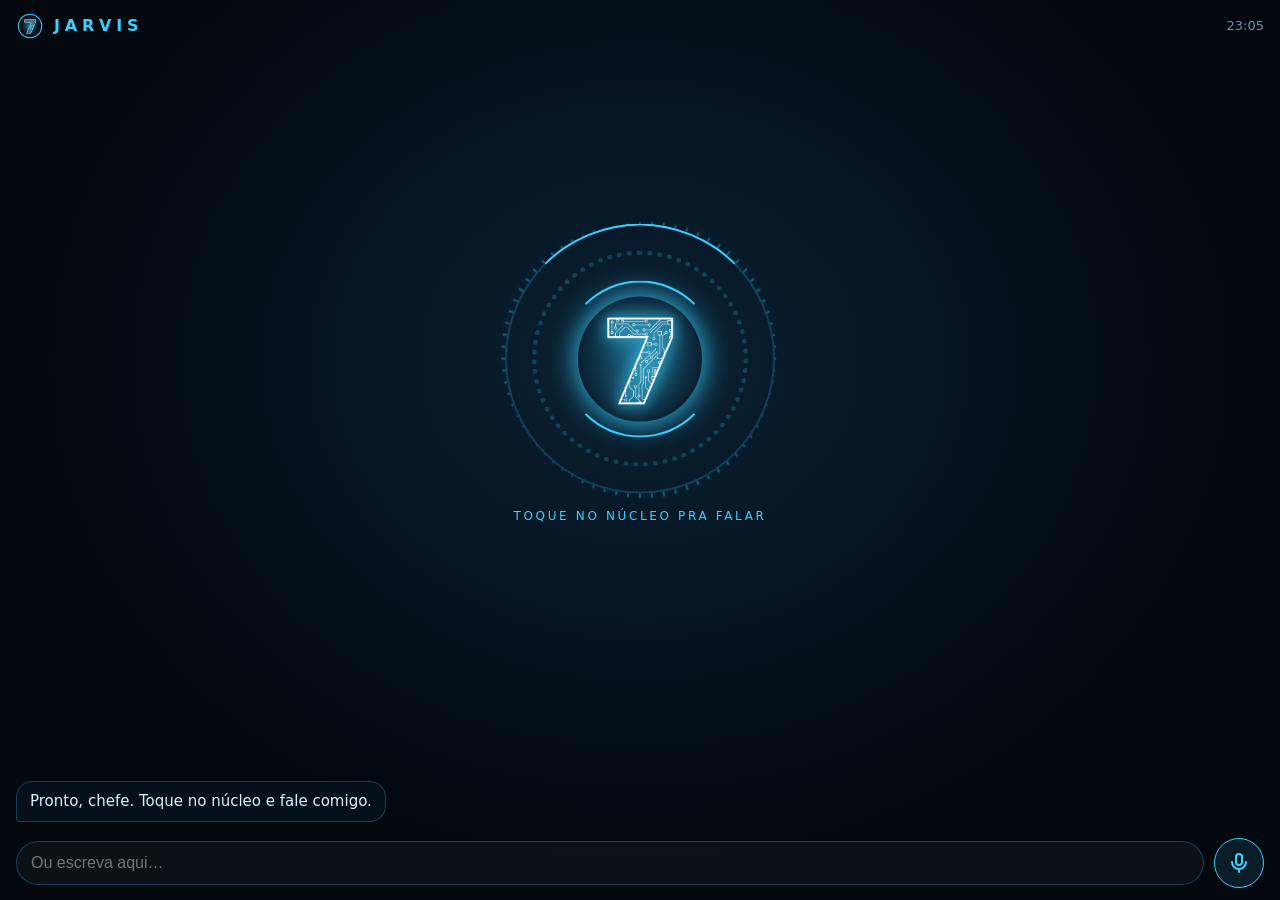
==== web/celular.html @ 2493da21 "Celular: núcleo no meio, hologramas no palco do celular, e cada Jarvis mostra só na sua tela Co-Auth" ====
<!doctype html>
<html lang="pt-BR">
<head>
<meta charset="utf-8">
<meta name="viewport" content="width=device-width, initial-scale=1, viewport-fit=cover, user-scalable=no">
<meta name="apple-mobile-web-app-capable" content="yes">
<meta name="mobile-web-app-capable" content="yes">
<meta name="apple-mobile-web-app-status-bar-style" content="black-translucent">
<meta name="apple-mobile-web-app-title" content="Jarvis">
<meta name="theme-color" content="#03080f">
<link rel="apple-touch-icon" href="/web/marca/jarvis-192.png">
<link rel="icon" href="/web/marca/jarvis-192.png">
<title>Jarvis</title>
<!-- Tela leve do celular (pelo Tailscale). O iPhone não deixa o microfone ouvindo o tempo todo nem som tocar sem
     toque: aqui é TOCAR pra falar. A gravação vai pro PC (/api/celular/ouvir → Whisper), a resposta vem do mesmo
     /api/conversar da tela do PC, e a voz toca num áudio só, destravado no primeiro toque. -->
<style>
  :root { --fundo: #03080f; --ciano: #39d0ff; --ciano-fraco: #39d0ff33; --texto: #d8f3ff; --fraco: #6f93a8;
          --cartao: rgba(57, 208, 255, .07); --borda: rgba(57, 208, 255, .25); --vermelho: #ff5c6c; --nivel: 0;
          --nucleo: min(56vw, 30vh, 300px); }
  * { box-sizing: border-box; -webkit-tap-highlight-color: transparent; }
  html, body { margin: 0; height: 100%; background: var(--fundo); color: var(--texto);
               font: 16px/1.4 -apple-system, "Segoe UI", system-ui, sans-serif; }
  body { display: flex; flex-direction: column; height: 100dvh; overflow: hidden;
         padding: env(safe-area-inset-top) 16px env(safe-area-inset-bottom);
         background: radial-gradient(ellipse at 50% 40%, #0a2133 0%, var(--fundo) 65%); }
  header { display: flex; align-items: center; gap: 10px; padding: 12px 0 6px; z-index: 3; }
  header img { width: 28px; height: 28px; border-radius: 8px; }
  header b { font-size: 16px; letter-spacing: .3em; color: var(--ciano); }
  #relogio { margin-left: auto; font-size: 13px; color: var(--fraco); font-variant-numeric: tabular-nums; }

  /* o meio: núcleo no centro; o palco (hologramas, globo, painéis) cobre o meio quando tem algo */
  #meio { position: relative; flex: 1; min-height: 0; }
  .palco { position: absolute; left: 50%; top: 42%; transform: translate(-50%, -50%); display: flex; flex-direction: column;
           align-items: center; z-index: 1; transition: left .5s, top .5s, transform .5s; }
  #onda { position: absolute; left: 50%; top: calc(var(--nucleo) / 2); width: calc(var(--nucleo) * 1.8); height: calc(var(--nucleo) * 1.8);
          transform: translate(-50%, -50%); pointer-events: none; }
  .nucleo { position: relative; width: var(--nucleo); height: var(--nucleo); cursor: pointer; }
  .anel, .centro { position: absolute; border-radius: 50%; inset: 0; }
  .a1 { border: 2px solid var(--ciano-fraco); border-top-color: var(--ciano); animation: gira 6s linear infinite; }
  .a2 { inset: 10%; border: 5px dotted var(--ciano-fraco); animation: gira 14s linear infinite reverse; }
  .a3 { inset: 21%; border: 2px solid var(--ciano); border-left-color: transparent; border-right-color: transparent; animation: gira 3s linear infinite; }
  .centro { inset: 27%; background: radial-gradient(circle, #39d0ff66 0%, #39d0ff22 45%, transparent 72%);
            box-shadow: 0 0 calc(30px + var(--nivel) * 70px) var(--ciano); }
  .sete { position: absolute; left: 50%; top: 50%; width: 36%; height: 36%; pointer-events: none;
          transform: translate(-50%, -50%) scale(calc(1 + var(--nivel) * .28));
          filter: drop-shadow(0 0 6px var(--ciano)) drop-shadow(0 0 calc(12px + var(--nivel) * 28px) var(--ciano)); }
  body.gravando { --ciano: #ff5c6c; --ciano-fraco: #ff5c6c33; }
  body.gravando .centro, body.pensando .centro { animation: pulsa 1.2s ease-in-out infinite; }
  @keyframes gira { to { transform: rotate(360deg); } }
  @keyframes pulsa { 50% { transform: scale(1.12); } }
  #estado { margin: 14px 0 0; font-size: 12px; letter-spacing: .22em; text-transform: uppercase; color: var(--ciano); text-align: center; }

  #palco { position: absolute; inset: 0; width: 100%; height: 100%; border: 0; z-index: 2; background: transparent;
           opacity: 0; pointer-events: none; transition: opacity .5s; border-radius: 16px; }
  html.palco-ativo #palco { opacity: 1; pointer-events: auto; }
  /* com algo no palco, o núcleo encolhe pro canto de cima (igual no PC) */
  html.palco-ativo .palco { left: calc(100% - var(--nucleo) * .17 - 4px); top: calc(var(--nucleo) * .17 + 4px);
                            transform: translate(-50%, -50%) scale(.34); z-index: 3; }
  html.palco-ativo #estado { display: none; }
  html.palco-ativo #conversa { max-height: 22%; }

  /* conversa: as últimas falas por cima da parte de baixo do meio */
  #conversa { position: absolute; left: 0; right: 0; bottom: 0; max-height: 40%; overflow-y: auto; z-index: 3;
              display: flex; flex-direction: column; gap: 8px; padding: 18px 0 6px; -webkit-overflow-scrolling: touch;
              -webkit-mask-image: linear-gradient(transparent, #000 18px); mask-image: linear-gradient(transparent, #000 18px); }
  .fala { max-width: 86%; padding: 9px 13px; border-radius: 16px; white-space: pre-wrap; word-wrap: break-word; font-size: 15px; }
  .eu { align-self: flex-end; background: rgba(57, 208, 255, .18); border-bottom-right-radius: 4px; }
  .ele { align-self: flex-start; background: rgba(6, 18, 29, .85); border: 1px solid var(--borda); border-bottom-left-radius: 4px; }
  .erro { align-self: center; color: var(--vermelho); font-size: 14px; text-align: center; }
  .cartao { align-self: stretch; background: rgba(6, 18, 29, .9); border: 1px solid var(--borda); border-left: 3px solid var(--ciano);
            border-radius: 12px; padding: 10px 13px; }
  .cartao h3 { margin: 0 0 4px; font-size: 12px; color: var(--ciano); text-transform: uppercase; letter-spacing: .12em; }
  .cartao .destaque { font-size: 22px; font-weight: 300; color: var(--ciano); margin: 2px 0 6px; }
  .cartao div.l { font-size: 14px; padding: 3px 0; border-top: 1px solid rgba(57, 208, 255, .1); }
  .cartao img { width: 100%; border-radius: 10px; margin-top: 6px; }

  #confirmar { display: flex; gap: 10px; padding: 8px 0 2px; }
  #confirmar[hidden] { display: none; }
  #confirmar button { flex: 1; padding: 14px; border-radius: 12px; border: 1px solid var(--borda); font-size: 16px;
                      background: var(--cartao); color: var(--texto); }
  #confirmar .sim { background: rgba(57, 208, 255, .25); }
  footer { display: flex; align-items: center; gap: 10px; padding: 10px 0 12px; z-index: 3; }
  #texto { flex: 1; min-width: 0; padding: 12px 14px; border-radius: 22px; border: 1px solid var(--borda);
           background: rgba(255, 255, 255, .04); color: var(--texto); font-size: 16px; outline: none; }
  #mic { flex: none; width: 50px; height: 50px; border-radius: 50%; border: 1px solid var(--ciano); color: var(--ciano);
         background: rgba(57, 208, 255, .1); display: grid; place-items: center; }
  #mic svg { width: 24px; height: 24px; }
  /* deitado (paisagem): núcleo à esquerda, conversa à direita */
  @media (orientation: landscape) and (max-height: 520px) {
    :root { --nucleo: min(40vh, 220px); }
    .palco { left: 28%; top: 50%; }
    #conversa { left: 55%; top: 0; max-height: none; }
    html.palco-ativo #conversa { left: 65%; max-height: none; }
  }
  @media (min-width: 700px) and (orientation: portrait) { body { max-width: 700px; margin: 0 auto; } }
</style>
</head>
<body>
<header><img src="/web/marca/jarvis-192.png" alt=""><b>JARVIS</b><span id="relogio"></span></header>
<div id="meio">
  <iframe id="palco" src="/extensao?embutido=1&celular=1" title="Hologramas e painéis" allow="autoplay; fullscreen; accelerometer; gyroscope"></iframe>
  <div class="palco">
    <canvas id="onda" aria-hidden="true"></canvas>
    <section class="nucleo" id="nucleo" title="Toque no núcleo pra falar">
      <div class="anel a1"></div><div class="anel a2"></div><div class="anel a3"></div><div class="centro"></div>
      <img class="sete" src="/web/marca/sete.png" alt="">
    </section>
    <p id="estado">Toque no núcleo pra falar</p>
  </div>
  <main id="conversa"></main>
</div>
<div id="confirmar" hidden><button class="sim" data-sim="1">Sim, pode</button><button data-sim="">Não</button></div>
<footer>
  <input id="texto" placeholder="Ou escreva aqui…" enterkeyhint="send" autocomplete="off">
  <button id="mic" aria-label="Falar"><svg viewBox="0 0 24 24" fill="none" stroke="currentColor" stroke-width="2" stroke-linecap="round">
    <rect x="9" y="3" width="6" height="11" rx="3"/><path d="M5 11a7 7 0 0 0 14 0M12 18v3"/></svg></button>
</footer>
<script>
const $ = (id) => document.getElementById(id);
let sessao = null, ocupado = false;

function estado(classe, texto) {
  document.body.className = classe || "";
  $("estado").textContent = texto;
}
setInterval(() => { $("relogio").textContent = new Date().toLocaleTimeString("pt-BR", { hour: "2-digit", minute: "2-digit" }); }, 1000);
// o palco embutido avisa quando tem algo (holograma, globo, painel): o núcleo vai pro canto
addEventListener("message", (e) => {
  if (e.origin === location.origin && typeof e.data?.palco === "boolean") document.documentElement.classList.toggle("palco-ativo", e.data.palco);
});
function escrever(texto, quem) {
  const d = document.createElement("div");
  d.className = "fala " + quem;
  d.textContent = texto;
  $("conversa").append(d);
  d.scrollIntoView({ block: "end", behavior: "smooth" });
  return d;
}
function cartao(c) {
  const d = document.createElement("div");
  d.className = "cartao";
  if (c.titulo) d.append(Object.assign(document.createElement("h3"), { textContent: c.titulo }));
  if (c.destaque) d.append(Object.assign(document.createElement("div"), { className: "destaque", textContent: c.destaque }));
  (c.linhas || []).slice(0, 12).forEach((l) => d.append(Object.assign(document.createElement("div"),
    { className: "l", textContent: typeof l === "string" ? l : (l.texto || l.nome || JSON.stringify(l)) })));
  if (c.imagem) d.append(Object.assign(document.createElement("img"), { src: c.imagem, alt: "" }));
  $("conversa").append(d);
  d.scrollIntoView({ block: "end", behavior: "smooth" });
}

// ---------------------------------------------------------------- voz pelo Web Audio, destravado no 1º toque
// (o iPhone só deixa tocar som que começou num toque; um AudioContext retomado no toque toca o resto sozinho)
let ctx = null;
try { if (navigator.audioSession) navigator.audioSession.type = "playback"; } catch {}  // toca mesmo com o iPhone no silencioso
function destravar() {
  ctx = ctx || new (window.AudioContext || window.webkitAudioContext)();
  if (ctx.state !== "running") ctx.resume();
  const b = ctx.createBufferSource();  // um "nada" tocado dentro do toque: termina de destravar no iOS
  b.buffer = ctx.createBuffer(1, 1, 22050);
  b.connect(ctx.destination);
  b.start(0);
}
let an = null;
function analisador() {
  if (!an) { an = ctx.createAnalyser(); an.fftSize = 256; an.smoothingTimeConstant = 0.75; an.connect(ctx.destination); }
  return an;
}
// onda em volta do núcleo (igual a do PC): segue a voz dele, ou a sua enquanto grava
const volumes = new Uint8Array(128);
let micAn = null;
function animarOnda() {
  const tela = $("onda");
  const lado = Math.round(tela.clientWidth * devicePixelRatio);
  if (lado && tela.width !== lado) tela.width = tela.height = lado;
  const g = tela.getContext("2d");
  g.clearRect(0, 0, lado, lado);
  const fonte = document.body.classList.contains("gravando") ? micAn : (tocando ? an : null);
  if (fonte) fonte.getByteFrequencyData(volumes); else volumes.fill(0);
  const barras = 72, meio = lado / 2, raio = lado / 3.6, tempo = Date.now() / 600;
  const cor = getComputedStyle(document.body).getPropertyValue("--ciano").trim() || "#39d0ff";
  let soma = 0;
  g.strokeStyle = cor; g.shadowColor = cor; g.shadowBlur = 8; g.lineWidth = Math.max(2, lado / 240);
  for (let i = 0; i < barras; i++) {
    const v = volumes[Math.floor((i < barras / 2 ? i : barras - i) * 1.4)] / 255;
    soma += v;
    const tam = raio * (0.02 + 0.015 * Math.sin(tempo + i / 4) + v * 0.55);
    const ang = (i / barras) * Math.PI * 2 - Math.PI / 2;
    g.globalAlpha = 0.35 + v * 0.65;
    g.beginPath();
    g.moveTo(meio + Math.cos(ang) * raio, meio + Math.sin(ang) * raio);
    g.lineTo(meio + Math.cos(ang) * (raio + tam), meio + Math.sin(ang) * (raio + tam));
    g.stroke();
  }
  document.documentElement.style.setProperty("--nivel", Math.min(1, (soma / barras) * 2.2).toFixed(3));
  requestAnimationFrame(animarOnda);
}
requestAnimationFrame(animarOnda);
const fila = [];
let tocandoFila = false, tocando = null;
function falar(frase) {
  frase = (frase || "").replace(/[*#_`]/g, "").trim();
  if (!frase) return;
  // já pede o áudio enquanto a frase anterior toca
  fila.push(fetch("/api/voz?texto=" + encodeURIComponent(frase)).then((r) => r.arrayBuffer())
    .then((buf) => new Promise((ok, erro) => ctx.decodeAudioData(buf, ok, erro))).catch(() => null));
  if (!tocandoFila) tocarFila();
}
async function tocarFila() {
  tocandoFila = true;
  while (fila.length) {
    const audio = await fila.shift();
    if (!audio || !tocandoFila) continue;
    estado("falando", "Falando");
    await new Promise((ok) => {
      tocando = ctx.createBufferSource();
      tocando.buffer = audio;
      tocando.connect(analisador());
      tocando.onended = ok;
      tocando.start(0);
    });
    tocando = null;
  }
  tocandoFila = false;
  if (!ocupado) estado("", "Toque no núcleo pra falar");
}
function calar() {
  fila.length = 0;
  tocandoFila = false;
  try { tocando?.stop(); } catch {}
}

// ---------------------------------------------------------------- conversa (mesmo /api/conversar da tela do PC)
async function chamar(url, corpo) {
  ocupado = true;
  estado("pensando", "Pensando");
  let texto = "", falado = 0, bolha = null;
  const mostrar = () => {
    if (!bolha) bolha = escrever("", "ele");
    bolha.textContent = texto.trim();
    bolha.scrollIntoView({ block: "end" });
  };
  try {
    const r = await fetch(url, { method: "POST", headers: { "Content-Type": "application/json" }, body: JSON.stringify(corpo) });
    if (!r.ok) throw new Error((await r.json().catch(() => ({}))).detail || r.status);
    const leitor = r.body.getReader(), dec = new TextDecoder();
    let resto = "";
    for (;;) {
      const { value, done } = await leitor.read();
      if (done) break;
      resto += dec.decode(value, { stream: true });
      const linhas = resto.split("\n");
      resto = linhas.pop();
      for (const linha of linhas.filter(Boolean)) {
        const e = JSON.parse(linha);
        if (e.sessao) sessao = e.sessao;
        if (e.cartao && (!e.cartao.onde || e.cartao.onde === "aqui")) cartao(e.cartao);  // os grandes vão pro palco
        if (e.entendido) { const m = [...document.querySelectorAll(".fala.eu")].pop(); if (m) m.textContent = e.entendido; }
        if (e.erro) escrever("Falha: " + e.erro, "erro");
        if (e.leitura) {
          falar(texto.slice(falado)); falado = texto.length;
          e.leitura.frases.forEach((f, i) => { texto += (texto ? " " : "") + f; falado = texto.length; falar(f);
                                              if (e.leitura.cartoes?.[i]) cartao(e.leitura.cartoes[i]); });
          mostrar();
        }
        if (e.trecho) {
          texto += e.trecho;
          mostrar();
          // a primeira frase já sai falando; o resto vai junto no fim
          if (!falado || e.falar_ja) {
            const corte = e.falar_ja ? [texto.slice(falado)] : texto.slice(falado).match(/^[\s\S]{20,}?[.!?;:\n]\s/);
            if (corte) { falar(corte[0]); falado += corte[0].length; }
          }
        }
        if (e.pendente) {
          $("confirmar").hidden = false;
          falar(e.pendente.fala || "Confirma, chefe?");
        }
      }
    }
    falar(texto.slice(falado));
  } catch (e) {
    escrever("Não falei com o PC: " + e.message + ". O PC está ligado com o Jarvis aberto?", "erro");
  }
  ocupado = false;
  if (!tocandoFila) estado("", "Toque no núcleo pra falar");
}
function perguntar(texto) {
  texto = (texto || "").trim();
  if (!texto) return;
  escrever(texto, "eu");
  chamar("/api/conversar", { sessao, texto, alternativas: [], celular: true });
}
document.querySelectorAll("#confirmar button").forEach((b) => b.onclick = () => {
  destravar();
  $("confirmar").hidden = true;
  escrever(b.dataset.sim ? "Sim" : "Não", "eu");
  chamar("/api/decidir", { sessao, autorizado: !!b.dataset.sim });
});
$("texto").addEventListener("keydown", (e) => {
  if (e.key !== "Enter") return;
  destravar();
  perguntar(e.target.value);
  e.target.value = "";
  e.target.blur();
});

// ---------------------------------------------------------------- microfone: toca pra gravar, para no silêncio
let gravador = null, fluxo = null, pedacos = [], vigia = null;
async function comecar() {
  try {
    fluxo = fluxo || await navigator.mediaDevices.getUserMedia({ audio: { echoCancellation: true, noiseSuppression: true } });
  } catch {
    return escrever("O microfone está bloqueado. No iPhone: Ajustes → Safari → Microfone → Permitir (ou toque no ‘aA’ da barra).", "erro");
  }
  const tipo = ["audio/mp4", "audio/webm;codecs=opus", "audio/webm"].find((t) => window.MediaRecorder?.isTypeSupported?.(t)) || "";
  gravador = new MediaRecorder(fluxo, tipo ? { mimeType: tipo } : {});
  pedacos = [];
  gravador.ondataavailable = (e) => e.data.size && pedacos.push(e.data);
  gravador.onstop = enviarGravacao;
  gravador.start(250);
  estado("gravando", "Ouvindo…");
  // para sozinho depois de ~1,3 s de silêncio (e no máximo 25 s)
  const fonte = ctx.createMediaStreamSource(fluxo);
  micAn = ctx.createAnalyser();
  micAn.fftSize = 256;
  fonte.connect(micAn);
  const buf = new Uint8Array(micAn.fftSize);
  const inicio = Date.now();
  let falou = false, quieto = Date.now();
  vigia = setInterval(() => {
    micAn.getByteTimeDomainData(buf);
    let pico = 0;
    for (const v of buf) pico = Math.max(pico, Math.abs(v - 128));
    if (pico > 14) { falou = true; quieto = Date.now(); }
    const agora = Date.now();
    if ((falou && agora - quieto > 1300) || agora - inicio > 25000 || (!falou && agora - inicio > 7000)) parar();
  }, 80);
}
function parar() {
  clearInterval(vigia);
  if (gravador?.state === "recording") gravador.stop();
}
async function enviarGravacao() {
  const blob = new Blob(pedacos, { type: gravador.mimeType || "audio/mp4" });
  estado("pensando", "Entendendo");
  try {
    const r = await fetch("/api/celular/ouvir", { method: "POST", headers: { "Content-Type": blob.type.split(";")[0] }, body: blob });
    const j = await r.json();
    if (!r.ok) throw new Error(j.detail || r.status);
    if (!j.texto) { estado("", "Não ouvi nada. Toque e fale"); return; }
    perguntar(j.texto);
  } catch (e) {
    escrever("Não entendi o áudio: " + e.message, "erro");
    estado("", "Toque no núcleo pra falar");
  }
}
$("nucleo").onclick = $("mic").onclick = () => {
  destravar();
  if (gravador?.state === "recording") return parar();
  if (tocandoFila) calar();  // tocou enquanto ele fala: cala e ouve
  if (ocupado) return;
  comecar();
};
escrever("Pronto, chefe. Toque no núcleo e fale comigo.", "ele");
</script>
</body>
</html>
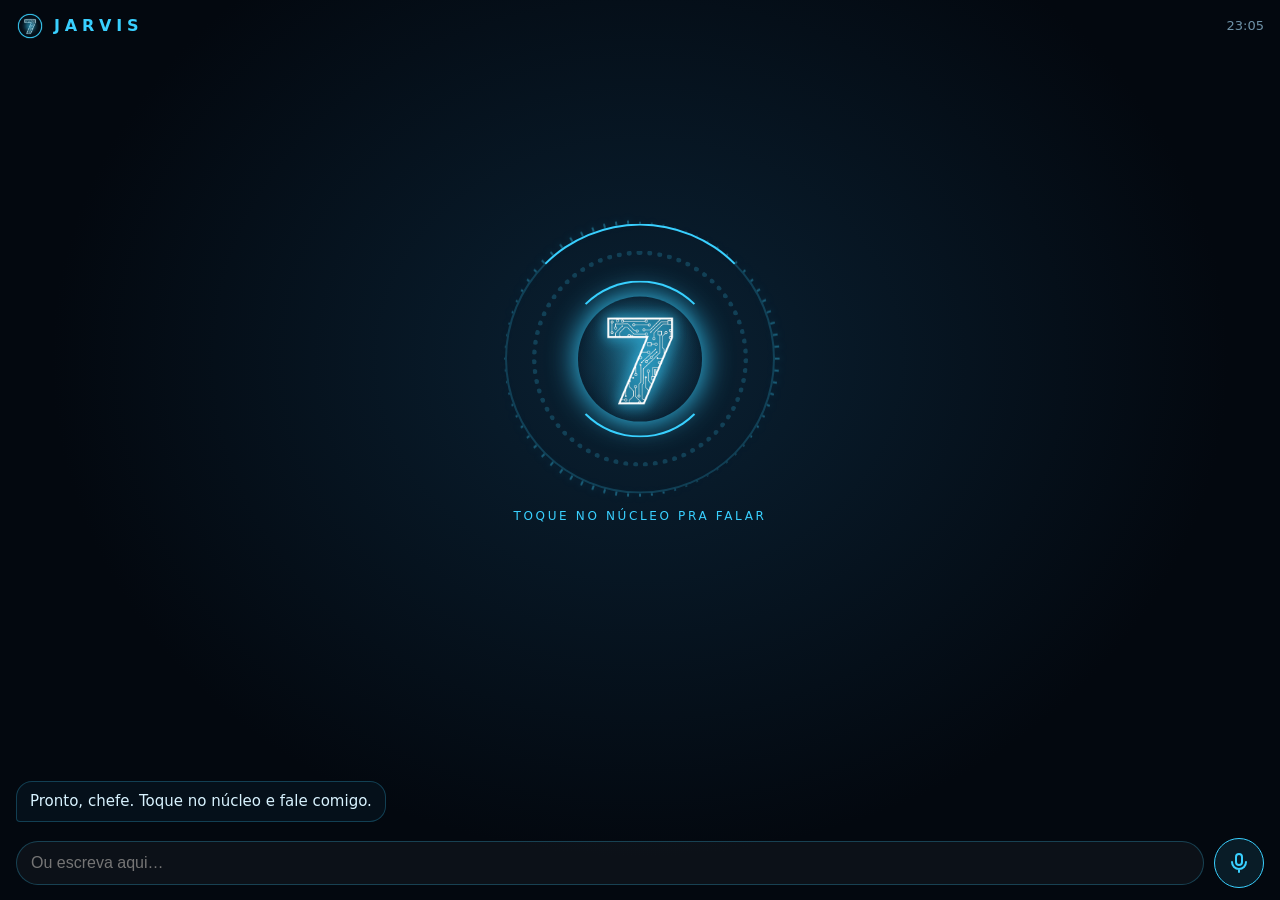
==== commit 8a05d95e: "Celular: holograma do iPhone 15, localização do celular nas buscas, links abrem no celular, atalho d" ====
--- a/web/celular.html
+++ b/web/celular.html
@@ -74,6 +74,8 @@
   .cartao .destaque { font-size: 22px; font-weight: 300; color: var(--ciano); margin: 2px 0 6px; }
   .cartao div.l { font-size: 14px; padding: 3px 0; border-top: 1px solid rgba(57, 208, 255, .1); }
   .cartao img { width: 100%; border-radius: 10px; margin-top: 6px; }
+  .cartao a.link { display: block; margin-top: 8px; padding: 12px; border-radius: 10px; text-align: center; text-decoration: none;
+                   background: rgba(57, 208, 255, .2); border: 1px solid var(--ciano); color: var(--texto); font-weight: 600; }
 
   #confirmar { display: flex; gap: 10px; padding: 8px 0 2px; }
   #confirmar[hidden] { display: none; }
@@ -145,9 +147,46 @@
   (c.linhas || []).slice(0, 12).forEach((l) => d.append(Object.assign(document.createElement("div"),
     { className: "l", textContent: typeof l === "string" ? l : (l.texto || l.nome || JSON.stringify(l)) })));
   if (c.imagem) d.append(Object.assign(document.createElement("img"), { src: c.imagem, alt: "" }));
+  (c.links || []).slice(0, 6).forEach((l) => d.append(botaoDeLink(l.url, l.texto || l.titulo)));
   $("conversa").append(d);
   d.scrollIntoView({ block: "end", behavior: "smooth" });
 }
+
+// ---------------------------------------------------------------- links: abrem NO CELULAR, com um toque
+// (o que ele pede aqui pra abrir — site, Maps, YouTube, ligação — vem como botão; o iPhone não deixa abrir sozinho)
+function nomeDoLink(url) {
+  if (/^tel:/.test(url)) return "Ligar";
+  if (/maps\.google|google\.[a-z.]+\/maps/.test(url)) return "Abrir no Maps";
+  if (/wa\.me|whatsapp/.test(url)) return "Abrir no WhatsApp";
+  try { return "Abrir " + new URL(url).hostname.replace(/^www\./, ""); } catch { return "Abrir"; }
+}
+function botaoDeLink(url, texto) {
+  const a = Object.assign(document.createElement("a"), { href: url, target: "_blank", rel: "noopener", className: "link",
+                                                         textContent: texto || nomeDoLink(url) });
+  return a;
+}
+const avisos = new EventSource("/api/extensao/eventos?canal=celular");
+avisos.onmessage = (m) => {
+  const e = JSON.parse(m.data);
+  if (!e.link) return;
+  const d = document.createElement("div");
+  d.className = "cartao";
+  d.append(botaoDeLink(e.link.url, e.link.texto));
+  $("conversa").append(d);
+  d.scrollIntoView({ block: "end", behavior: "smooth" });
+};
+
+// ---------------------------------------------------------------- onde o celular está (vale como "aqui" das buscas)
+const ios = (navigator.userAgent.match(/OS (\d+)_(\d+)/) || []).slice(1).join(".");
+let ultimaPos = 0;
+function mandarPosicao(p) {
+  if (Date.now() - ultimaPos < 60000) return;  // no máximo uma por minuto
+  ultimaPos = Date.now();
+  fetch("/api/celular/estado", { method: "POST", headers: { "Content-Type": "application/json" },
+    body: JSON.stringify({ lat: p.coords.latitude, lng: p.coords.longitude, precisao: p.coords.accuracy, ios }) }).catch(() => {});
+}
+if (navigator.geolocation) navigator.geolocation.watchPosition(mandarPosicao, () => {}, { enableHighAccuracy: true, maximumAge: 120000 });
+else if (ios) fetch("/api/celular/estado", { method: "POST", headers: { "Content-Type": "application/json" }, body: JSON.stringify({ ios }) });
 
 // ---------------------------------------------------------------- voz pelo Web Audio, destravado no 1º toque
 // (o iPhone só deixa tocar som que começou num toque; um AudioContext retomado no toque toca o resto sozinho)
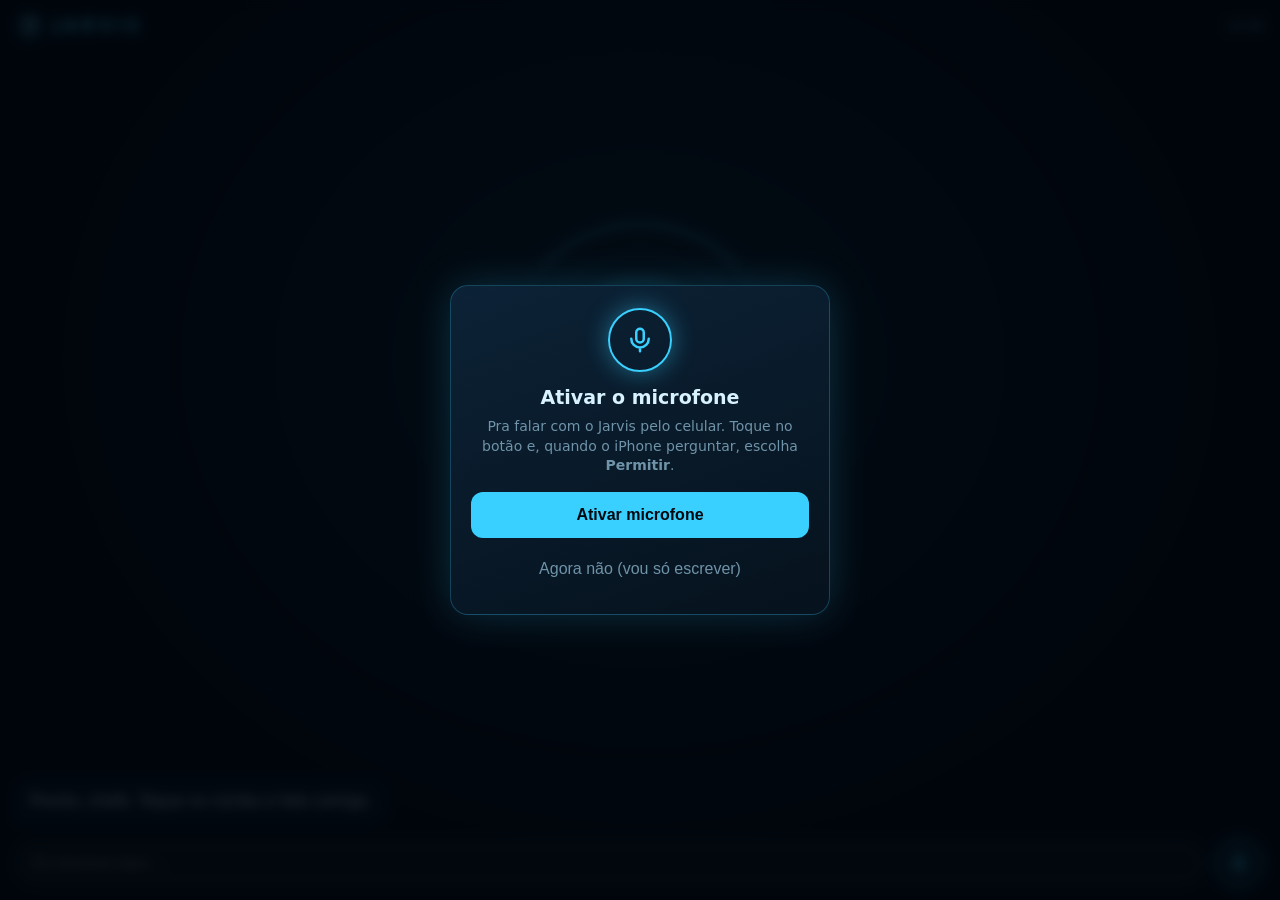
==== commit c296da35: "Celular: aviso pra ativar o microfone só quando ele não está liberado, com o caminho certo de cada c" ====
--- a/web/celular.html
+++ b/web/celular.html
@@ -88,6 +88,23 @@
   #mic { flex: none; width: 50px; height: 50px; border-radius: 50%; border: 1px solid var(--ciano); color: var(--ciano);
          background: rgba(57, 208, 255, .1); display: grid; place-items: center; }
   #mic svg { width: 24px; height: 24px; }
+  /* aviso "ativar o microfone": só aparece se ele ainda NÃO está liberado (igual o de notificações do Porthon) */
+  #permissao { position: fixed; inset: 0; z-index: 20; display: grid; place-items: center; padding: 24px;
+               background: rgba(1, 6, 12, .78); backdrop-filter: blur(6px); -webkit-backdrop-filter: blur(6px); }
+  #permissao[hidden] { display: none; }
+  #permissao .caixa { width: min(380px, 100%); padding: 22px 20px; border-radius: 18px; text-align: center;
+                      background: linear-gradient(160deg, #0c2236, #06121d); border: 1px solid var(--borda);
+                      box-shadow: 0 0 40px rgba(57, 208, 255, .2); }
+  #permissao .icone-mic { width: 64px; height: 64px; margin: 0 auto 12px; border-radius: 50%; display: grid; place-items: center;
+                          border: 2px solid var(--ciano); color: var(--ciano); box-shadow: 0 0 24px rgba(57, 208, 255, .45); }
+  #permissao .icone-mic svg { width: 30px; height: 30px; }
+  #permissao h2 { margin: 0 0 6px; font-size: 19px; }
+  #permissao p { margin: 0 0 16px; color: var(--fraco); font-size: 14px; }
+  #permissao button { width: 100%; padding: 14px; border-radius: 12px; border: 0; font-size: 16px; font-weight: 600;
+                      background: var(--ciano); color: #03080f; }
+  #permissao .depois { margin-top: 8px; background: transparent; color: var(--fraco); font-weight: 400; }
+  #perm-ajuda { text-align: left; color: var(--texto) !important; background: rgba(255, 92, 108, .1); border: 1px solid rgba(255, 92, 108, .35);
+                border-radius: 10px; padding: 10px 12px; white-space: pre-line; }
   /* deitado (paisagem): núcleo à esquerda, conversa à direita */
   @media (orientation: landscape) and (max-height: 520px) {
     :root { --nucleo: min(40vh, 220px); }
@@ -113,6 +130,17 @@
   <main id="conversa"></main>
 </div>
 <div id="confirmar" hidden><button class="sim" data-sim="1">Sim, pode</button><button data-sim="">Não</button></div>
+<div id="permissao" hidden role="dialog" aria-modal="true" aria-labelledby="perm-titulo">
+  <div class="caixa">
+    <div class="icone-mic"><svg viewBox="0 0 24 24" fill="none" stroke="currentColor" stroke-width="2" stroke-linecap="round">
+      <rect x="9" y="3" width="6" height="11" rx="3"/><path d="M5 11a7 7 0 0 0 14 0M12 18v3"/></svg></div>
+    <h2 id="perm-titulo">Ativar o microfone</h2>
+    <p>Pra falar com o Jarvis pelo celular. Toque no botão e, quando o iPhone perguntar, escolha <b>Permitir</b>.</p>
+    <p id="perm-ajuda" hidden></p>
+    <button id="ativar-mic">Ativar microfone</button>
+    <button id="perm-depois" class="depois">Agora não (vou só escrever)</button>
+  </div>
+</div>
 <footer>
   <input id="texto" placeholder="Ou escreva aqui…" enterkeyhint="send" autocomplete="off">
   <button id="mic" aria-label="Falar"><svg viewBox="0 0 24 24" fill="none" stroke="currentColor" stroke-width="2" stroke-linecap="round">
@@ -346,11 +374,73 @@
 
 // ---------------------------------------------------------------- microfone: toca pra gravar, para no silêncio
 let gravador = null, fluxo = null, pedacos = [], vigia = null;
+// ---------------------------------------------------------------- permissão do microfone
+// O aviso só aparece se o microfone AINDA não está liberado; liberado, nunca aparece. Se o iPhone negar, ele mostra
+// o caminho certo pra liberar (Safari, app da tela de início ou navegador de dentro do WhatsApp/Instagram).
+const DENTRO_DE_APP = /FBAN|FBAV|Instagram|WhatsApp|Line\//i.test(navigator.userAgent);
+const NA_TELA_DE_INICIO = navigator.standalone === true || matchMedia("(display-mode: standalone)").matches;
+const lembrar = (v) => { try { v ? localStorage.setItem("mic-ok", "1") : localStorage.removeItem("mic-ok"); } catch {} };
+const lembrado = () => { try { return localStorage.getItem("mic-ok") === "1"; } catch { return false; } };
+
+async function estadoDoMic() {
+  try { return (await navigator.permissions.query({ name: "microphone" })).state; } catch { return null; }
+}
+function ajudaDoMic(erro) {
+  if (!navigator.mediaDevices?.getUserMedia || DENTRO_DE_APP)
+    return "Você abriu o Jarvis por dentro de outro app (WhatsApp, Instagram…), e lá o microfone não funciona.\n" +
+           "Toque nos ••• / no ícone da bússola e escolha “Abrir no Safari”. Ou copie o link e cole no Safari.";
+  if (erro === "NotFoundError") return "O iPhone não achou nenhum microfone. Tira o fone Bluetooth/USB e tente de novo.";
+  if (erro === "NotReadableError") return "Outro app está usando o microfone (ligação, gravador, Siri). Fecha ele e tente de novo.";
+  if (NA_TELA_DE_INICIO)
+    return "O iPhone recusou o microfone pro app da tela de início.\n1. Ajustes → Safari → Microfone → Permitir\n" +
+           "2. Feche o Jarvis (arraste pra cima) e abra de novo.\nSe não voltar: apague o ícone e adicione de novo pelo Safari.";
+  return "O Safari recusou o microfone.\n1. Toque no “aA” (ou no cadeado) na barra de endereço → Ajustes do Site → Microfone → Permitir\n" +
+         "2. Ou: Ajustes do iPhone → Safari → Microfone → Permitir\nDepois toque em “Ativar microfone” de novo.";
+}
+function mostrarPermissao(erro) {
+  const ajuda = $("perm-ajuda");
+  ajuda.hidden = !erro;
+  if (erro) ajuda.textContent = ajudaDoMic(erro);
+  $("ativar-mic").textContent = erro ? "Tentar de novo" : "Ativar microfone";
+  $("permissao").hidden = false;
+}
+async function pedirMic() {
+  if (!navigator.mediaDevices?.getUserMedia) throw Object.assign(new Error("sem microfone"), { name: "SemSuporte" });
+  return navigator.mediaDevices.getUserMedia({ audio: { echoCancellation: true, noiseSuppression: true } });
+}
+$("ativar-mic").onclick = async () => {
+  destravar();
+  try {
+    const f = await pedirMic();
+    f.getTracks().forEach((x) => x.stop());  // só pra liberar; abre de novo na hora de falar
+    lembrar(true);
+    $("permissao").hidden = true;
+    escrever("Microfone ativado. Toque no núcleo e fale.", "ele");
+  } catch (e) {
+    lembrar(false);
+    mostrarPermissao(e.name || "NotAllowedError");
+  }
+};
+$("perm-depois").onclick = () => { $("permissao").hidden = true; };
+(async () => {
+  const st = await estadoDoMic();
+  if (st === "granted") return lembrar(true);  // já liberado: o aviso não aparece
+  if (st === "denied") return mostrarPermissao("NotAllowedError");
+  if (st === null && lembrado()) return;  // sem como perguntar (Safari antigo) e já funcionou antes
+  if (DENTRO_DE_APP || !navigator.mediaDevices?.getUserMedia) return mostrarPermissao("SemSuporte");
+  mostrarPermissao();
+})();
+navigator.permissions?.query({ name: "microphone" }).then((p) => {
+  p.onchange = () => { if (p.state === "granted") { lembrar(true); $("permissao").hidden = true; } };
+}).catch(() => {});
+
 async function comecar() {
   try {
-    fluxo = fluxo || await navigator.mediaDevices.getUserMedia({ audio: { echoCancellation: true, noiseSuppression: true } });
-  } catch {
-    return escrever("O microfone está bloqueado. No iPhone: Ajustes → Safari → Microfone → Permitir (ou toque no ‘aA’ da barra).", "erro");
+    fluxo = await pedirMic();
+    lembrar(true);
+  } catch (e) {
+    lembrar(false);
+    return mostrarPermissao(e.name || "NotAllowedError");
   }
   const tipo = ["audio/mp4", "audio/webm;codecs=opus", "audio/webm"].find((t) => window.MediaRecorder?.isTypeSupported?.(t)) || "";
   gravador = new MediaRecorder(fluxo, tipo ? { mimeType: tipo } : {});
@@ -379,6 +469,8 @@
 function parar() {
   clearInterval(vigia);
   if (gravador?.state === "recording") gravador.stop();
+  // fecha o microfone: com ele aberto o iPhone joga a voz do Jarvis no alto-falante de ligação, baixinho
+  setTimeout(() => { fluxo?.getTracks().forEach((x) => x.stop()); fluxo = null; }, 300);
 }
 async function enviarGravacao() {
   const blob = new Blob(pedacos, { type: gravador.mimeType || "audio/mp4" });
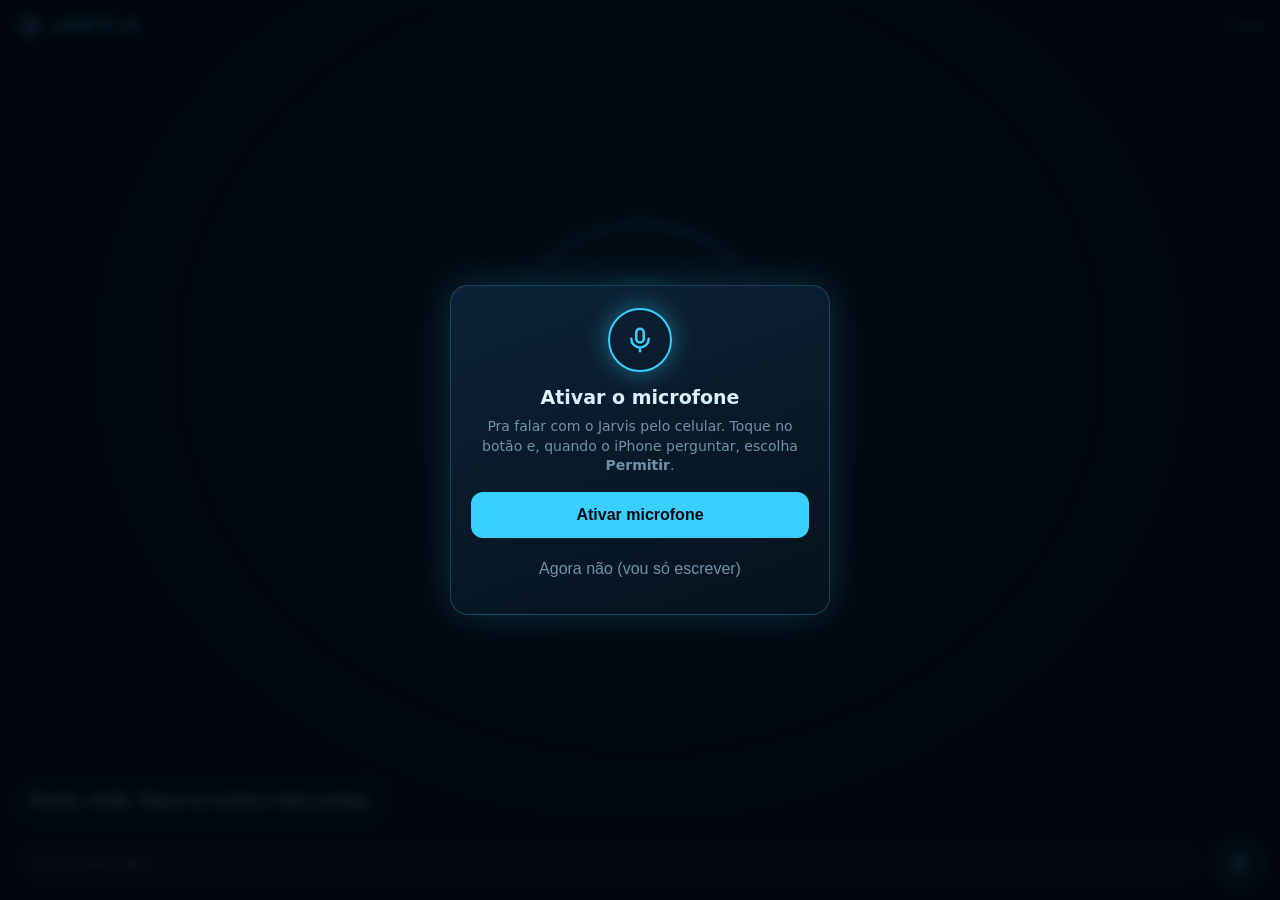
==== commit 86db712d: "Celular: registra o erro do microfone pra diagnóstico Co-Authored-By: Claude Opus 5.5 <noreply@anthr" ====
--- a/web/celular.html
+++ b/web/celular.html
@@ -400,9 +400,14 @@
 function mostrarPermissao(erro) {
   const ajuda = $("perm-ajuda");
   ajuda.hidden = !erro;
-  if (erro) ajuda.textContent = ajudaDoMic(erro);
+  if (erro) ajuda.textContent = ajudaDoMic(erro) + "\n\n(código: " + erro + ")";
   $("ativar-mic").textContent = erro ? "Tentar de novo" : "Ativar microfone";
   $("permissao").hidden = false;
+}
+function registrar(o) {
+  estadoDoMic().then((st) => fetch("/api/celular/log", { method: "POST", headers: { "Content-Type": "application/json" },
+    body: JSON.stringify({ ...o, permissao: st, tela_inicio: NA_TELA_DE_INICIO, seguro: isSecureContext, temMic: !!navigator.mediaDevices?.getUserMedia,
+                           ua: navigator.userAgent }) }).catch(() => {}));
 }
 async function pedirMic() {
   if (!navigator.mediaDevices?.getUserMedia) throw Object.assign(new Error("sem microfone"), { name: "SemSuporte" });
@@ -418,6 +423,7 @@
     escrever("Microfone ativado. Toque no núcleo e fale.", "ele");
   } catch (e) {
     lembrar(false);
+    registrar({ onde: "botao", erro: e.name, msg: e.message });
     mostrarPermissao(e.name || "NotAllowedError");
   }
 };
@@ -425,6 +431,7 @@
 (async () => {
   const st = await estadoDoMic();
   if (st === "granted") return lembrar(true);  // já liberado: o aviso não aparece
+  registrar({ onde: "abriu", erro: null });
   if (st === "denied") return mostrarPermissao("NotAllowedError");
   if (st === null && lembrado()) return;  // sem como perguntar (Safari antigo) e já funcionou antes
   if (DENTRO_DE_APP || !navigator.mediaDevices?.getUserMedia) return mostrarPermissao("SemSuporte");
@@ -440,6 +447,7 @@
     lembrar(true);
   } catch (e) {
     lembrar(false);
+    registrar({ onde: "nucleo", erro: e.name, msg: e.message });
     return mostrarPermissao(e.name || "NotAllowedError");
   }
   const tipo = ["audio/mp4", "audio/webm;codecs=opus", "audio/webm"].find((t) => window.MediaRecorder?.isTypeSupported?.(t)) || "";
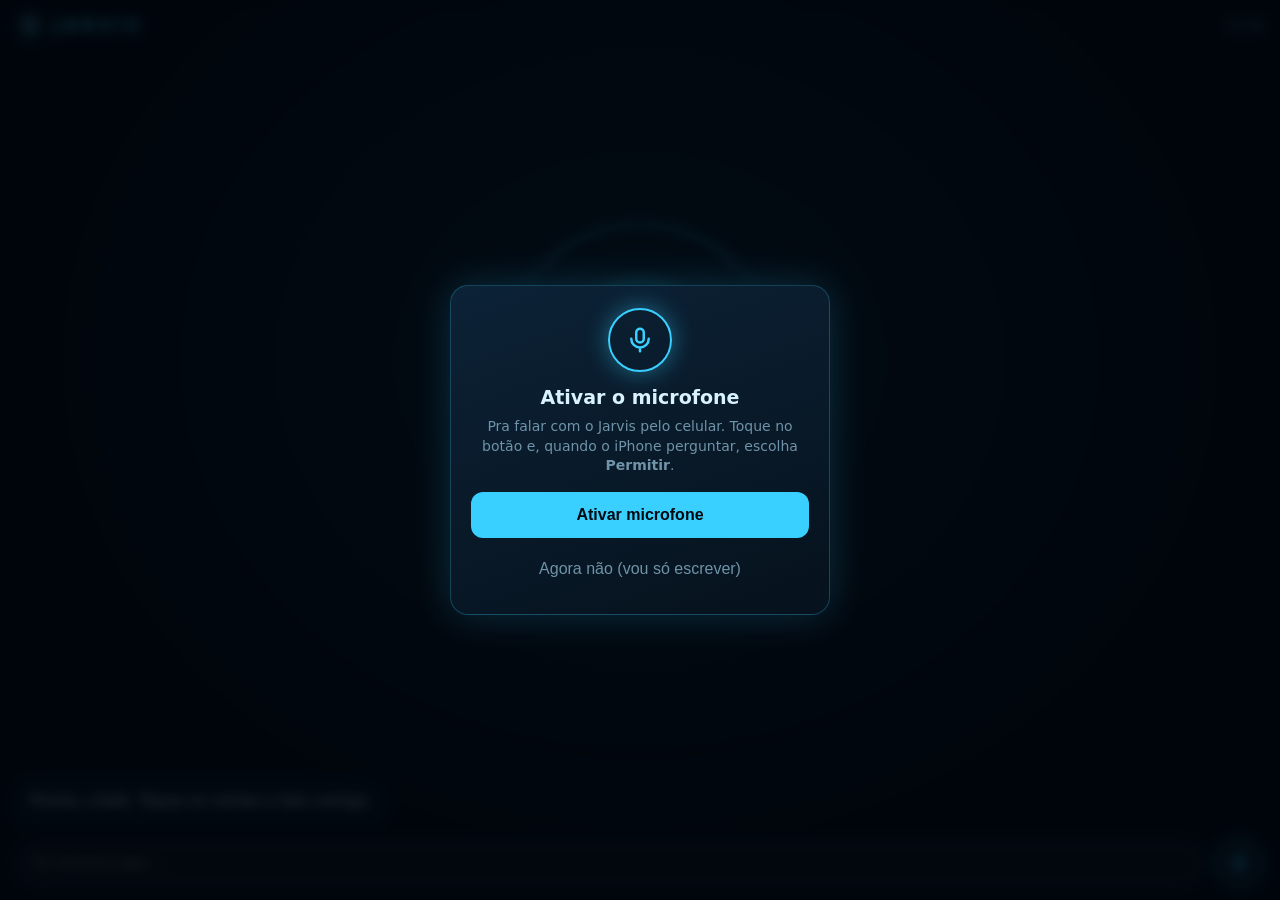
==== commit 522ee7cb: "Celular: microfone travado pela sessão de áudio playback; grava em play-and-record e volta depois Co" ====
--- a/web/celular.html
+++ b/web/celular.html
@@ -219,7 +219,10 @@
 // ---------------------------------------------------------------- voz pelo Web Audio, destravado no 1º toque
 // (o iPhone só deixa tocar som que começou num toque; um AudioContext retomado no toque toca o resto sozinho)
 let ctx = null;
-try { if (navigator.audioSession) navigator.audioSession.type = "playback"; } catch {}  // toca mesmo com o iPhone no silencioso
+// "playback" = toca mesmo com o iPhone no silencioso, MAS trava o microfone ("AudioSession category is not compatible
+// with audio capture"): na hora de gravar vira "play-and-record" e, fechado o microfone, volta pra "playback"
+function sessaoDeAudio(tipo) { try { if (navigator.audioSession) navigator.audioSession.type = tipo; } catch {} }
+sessaoDeAudio("playback");
 function destravar() {
   ctx = ctx || new (window.AudioContext || window.webkitAudioContext)();
   if (ctx.state !== "running") ctx.resume();
@@ -411,13 +414,23 @@
 }
 async function pedirMic() {
   if (!navigator.mediaDevices?.getUserMedia) throw Object.assign(new Error("sem microfone"), { name: "SemSuporte" });
-  return navigator.mediaDevices.getUserMedia({ audio: { echoCancellation: true, noiseSuppression: true } });
+  sessaoDeAudio("play-and-record");
+  try {
+    return await navigator.mediaDevices.getUserMedia({ audio: { echoCancellation: true, noiseSuppression: true } });
+  } catch (e) {
+    sessaoDeAudio("playback");
+    throw e;
+  }
+}
+function fecharMic(f) {
+  f?.getTracks().forEach((x) => x.stop());
+  sessaoDeAudio("playback");
 }
 $("ativar-mic").onclick = async () => {
   destravar();
   try {
     const f = await pedirMic();
-    f.getTracks().forEach((x) => x.stop());  // só pra liberar; abre de novo na hora de falar
+    fecharMic(f);  // só pra liberar; abre de novo na hora de falar
     lembrar(true);
     $("permissao").hidden = true;
     escrever("Microfone ativado. Toque no núcleo e fale.", "ele");
@@ -478,7 +491,7 @@
   clearInterval(vigia);
   if (gravador?.state === "recording") gravador.stop();
   // fecha o microfone: com ele aberto o iPhone joga a voz do Jarvis no alto-falante de ligação, baixinho
-  setTimeout(() => { fluxo?.getTracks().forEach((x) => x.stop()); fluxo = null; }, 300);
+  setTimeout(() => { fecharMic(fluxo); fluxo = null; }, 300);
 }
 async function enviarGravacao() {
   const blob = new Blob(pedacos, { type: gravador.mimeType || "audio/mp4" });
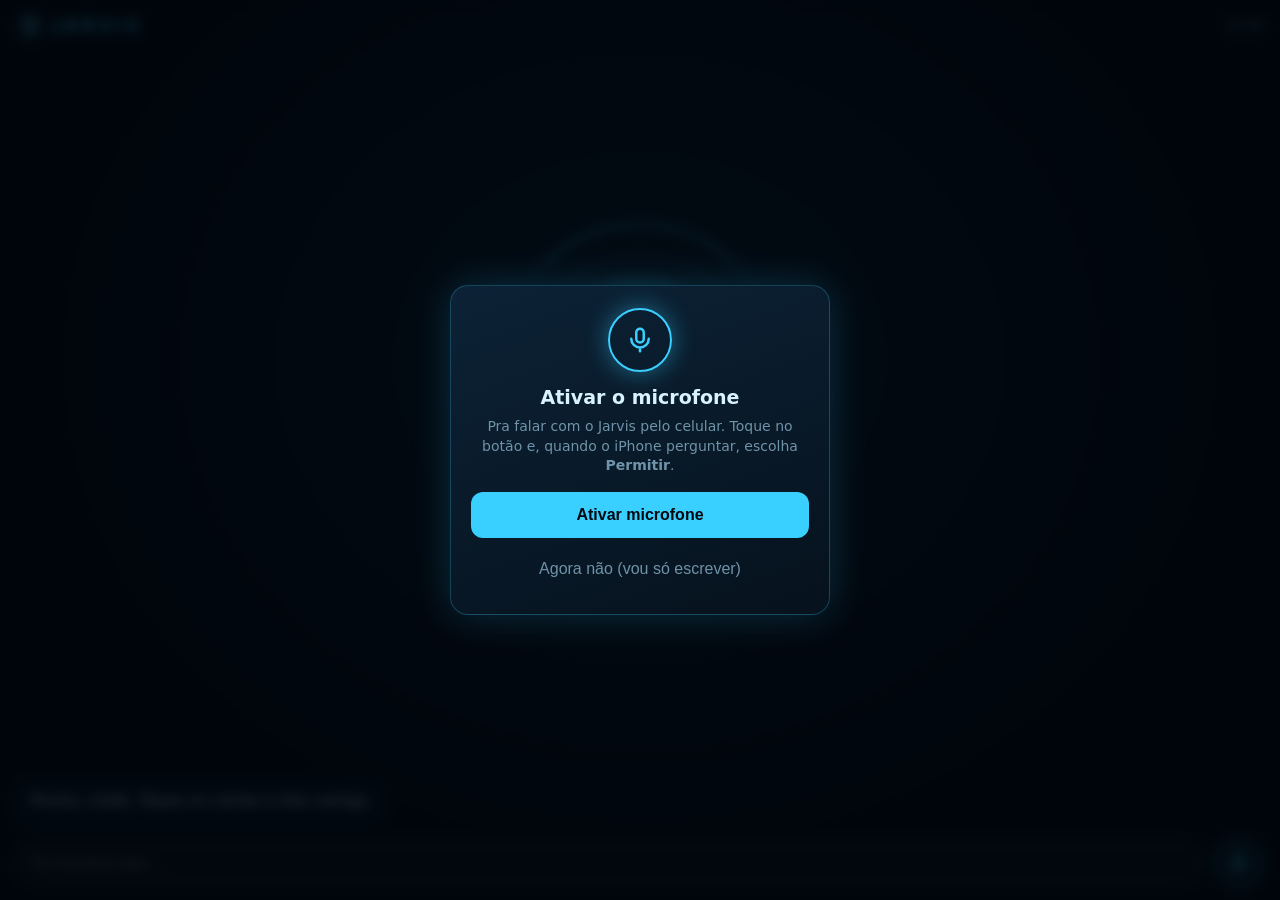
==== commit ca8c0127: "Celular: só a última conversa, um assunto por vez no palco, X pra fechar e "fecha tudo/limpa a inter" ====
--- a/web/celular.html
+++ b/web/celular.html
@@ -58,10 +58,15 @@
   html.palco-ativo .palco { left: calc(100% - var(--nucleo) * .17 - 4px); top: calc(var(--nucleo) * .17 + 4px);
                             transform: translate(-50%, -50%) scale(.34); z-index: 3; }
   html.palco-ativo #estado { display: none; }
-  html.palco-ativo #conversa { max-height: 22%; }
+  html.palco-ativo #conversa { max-height: 20%; }
+  /* X pra fechar o que está aberto (canto de cima à esquerda; à direita fica o núcleo pequeno) */
+  #fechar-palco { position: absolute; top: 6px; left: 6px; z-index: 4; width: 40px; height: 40px; border-radius: 50%;
+                  border: 1px solid var(--ciano); background: rgba(3, 8, 15, .8); color: var(--ciano); font-size: 18px;
+                  display: none; place-items: center; }
+  html.palco-ativo #fechar-palco { display: grid; }
 
   /* conversa: as últimas falas por cima da parte de baixo do meio */
-  #conversa { position: absolute; left: 0; right: 0; bottom: 0; max-height: 40%; overflow-y: auto; z-index: 3;
+  #conversa { position: absolute; left: 0; right: 0; bottom: 0; max-height: 30%; overflow-y: auto; z-index: 3;
               display: flex; flex-direction: column; gap: 8px; padding: 18px 0 6px; -webkit-overflow-scrolling: touch;
               -webkit-mask-image: linear-gradient(transparent, #000 18px); mask-image: linear-gradient(transparent, #000 18px); }
   .fala { max-width: 86%; padding: 9px 13px; border-radius: 16px; white-space: pre-wrap; word-wrap: break-word; font-size: 15px; }
@@ -119,6 +124,7 @@
 <header><img src="/web/marca/jarvis-192.png" alt=""><b>JARVIS</b><span id="relogio"></span></header>
 <div id="meio">
   <iframe id="palco" src="/extensao?embutido=1&celular=1" title="Hologramas e painéis" allow="autoplay; fullscreen; accelerometer; gyroscope"></iframe>
+  <button id="fechar-palco" aria-label="Fechar">✕</button>
   <div class="palco">
     <canvas id="onda" aria-hidden="true"></canvas>
     <section class="nucleo" id="nucleo" title="Toque no núcleo pra falar">
@@ -155,11 +161,16 @@
   $("estado").textContent = texto;
 }
 setInterval(() => { $("relogio").textContent = new Date().toLocaleTimeString("pt-BR", { hour: "2-digit", minute: "2-digit" }); }, 1000);
+$("fechar-palco").onclick = () => {
+  $("palco").contentWindow.postMessage({ limpar: true }, location.origin);
+  document.documentElement.classList.remove("palco-ativo");
+};
 // o palco embutido avisa quando tem algo (holograma, globo, painel): o núcleo vai pro canto
 addEventListener("message", (e) => {
   if (e.origin === location.origin && typeof e.data?.palco === "boolean") document.documentElement.classList.toggle("palco-ativo", e.data.palco);
 });
 function escrever(texto, quem) {
+  if (quem === "eu") $("conversa").replaceChildren();  // só a última pergunta e a resposta dela ficam na tela
   const d = document.createElement("div");
   d.className = "fala " + quem;
   d.textContent = texto;
@@ -196,6 +207,7 @@
 const avisos = new EventSource("/api/extensao/eventos?canal=celular");
 avisos.onmessage = (m) => {
   const e = JSON.parse(m.data);
+  if (e.limpar_palco) { $("conversa").replaceChildren(); document.documentElement.classList.remove("palco-ativo"); }
   if (!e.link) return;
   const d = document.createElement("div");
   d.className = "cartao";
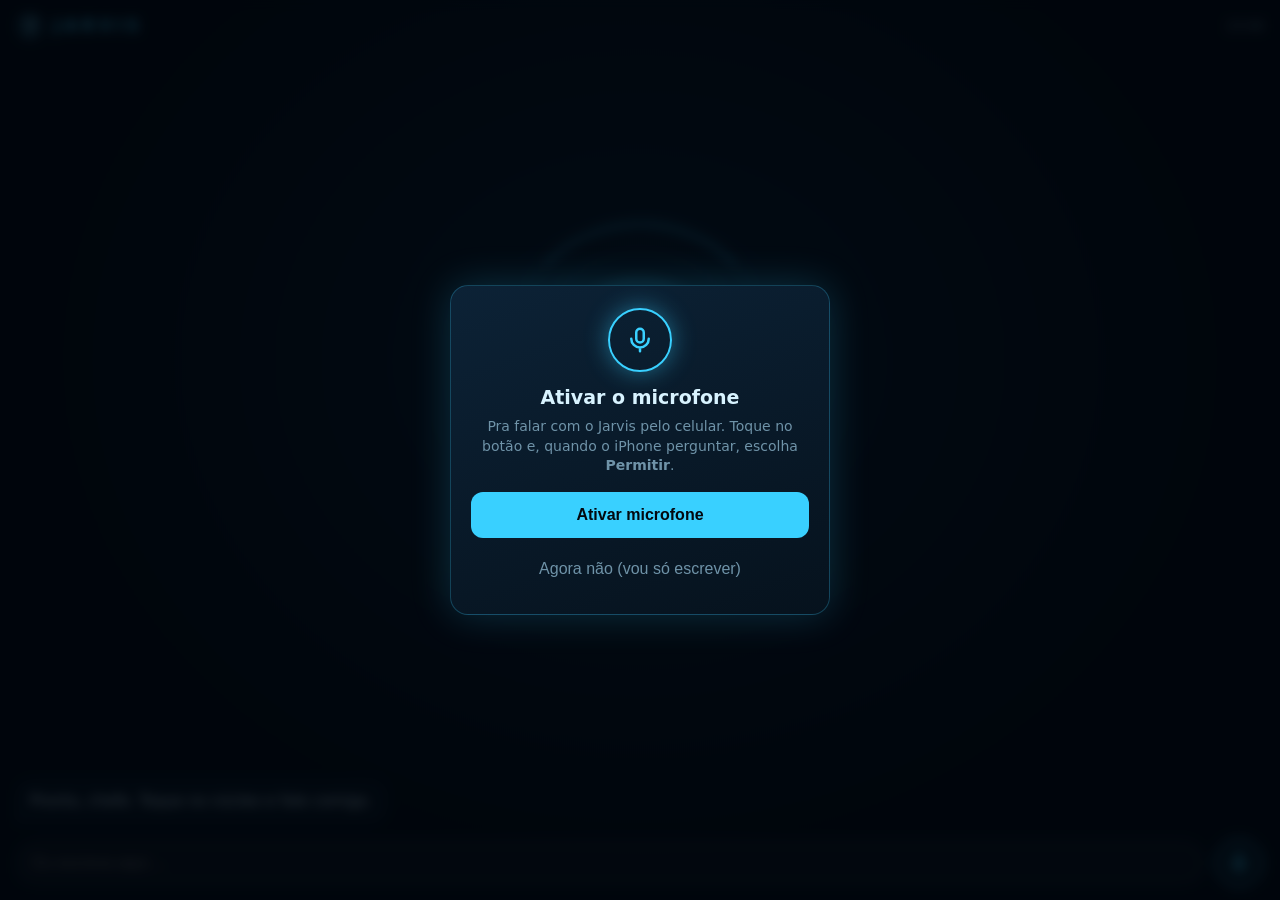
==== commit aa442370: "Celular: globo aparece (limpeza isolada por passo, tira a marca com-cartoes, globo não reinicia quan" ====
--- a/web/celular.html
+++ b/web/celular.html
@@ -123,7 +123,7 @@
 <body>
 <header><img src="/web/marca/jarvis-192.png" alt=""><b>JARVIS</b><span id="relogio"></span></header>
 <div id="meio">
-  <iframe id="palco" src="/extensao?embutido=1&celular=1" title="Hologramas e painéis" allow="autoplay; fullscreen; accelerometer; gyroscope"></iframe>
+  <iframe id="palco" src="/extensao?embutido=1&celular=1&v=2210e" title="Hologramas e painéis" allow="autoplay; fullscreen; accelerometer; gyroscope"></iframe>
   <button id="fechar-palco" aria-label="Fechar">✕</button>
   <div class="palco">
     <canvas id="onda" aria-hidden="true"></canvas>
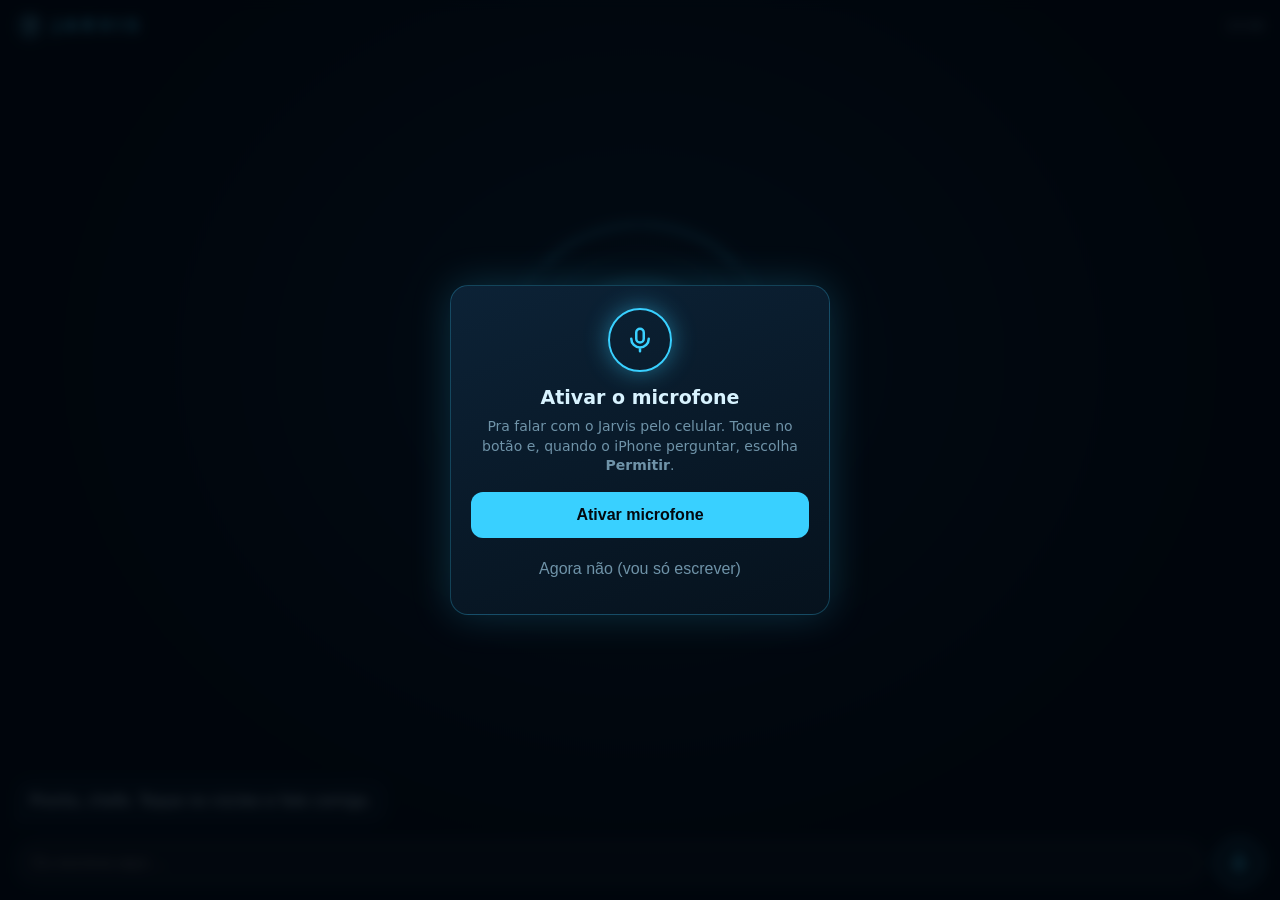
==== commit 76d84d5a: "Timer e cronômetro por voz com contagem na tela (PC e celular separados); conserta o reinício do 'at" ====
--- a/web/celular.html
+++ b/web/celular.html
@@ -208,6 +208,16 @@
 avisos.onmessage = (m) => {
   const e = JSON.parse(m.data);
   if (e.limpar_palco) { $("conversa").replaceChildren(); document.documentElement.classList.remove("palco-ativo"); }
+  if (e.aviso) {  // timer que zerou (pedido aqui no celular)
+    $("conversa").replaceChildren();
+    const d = document.createElement("div");
+    d.className = "cartao";
+    d.textContent = e.aviso.fala;
+    $("conversa").append(d);
+    if (ctx) falar(e.aviso.fala);
+    try { navigator.vibrate?.([300, 150, 300]); } catch {}
+    return;
+  }
   if (!e.link) return;
   const d = document.createElement("div");
   d.className = "cartao";
@@ -528,5 +538,6 @@
 };
 escrever("Pronto, chefe. Toque no núcleo e fale comigo.", "ele");
 </script>
+<script src="/web/timers.js?v=2210f" data-onde="cel"></script>
 </body>
 </html>
